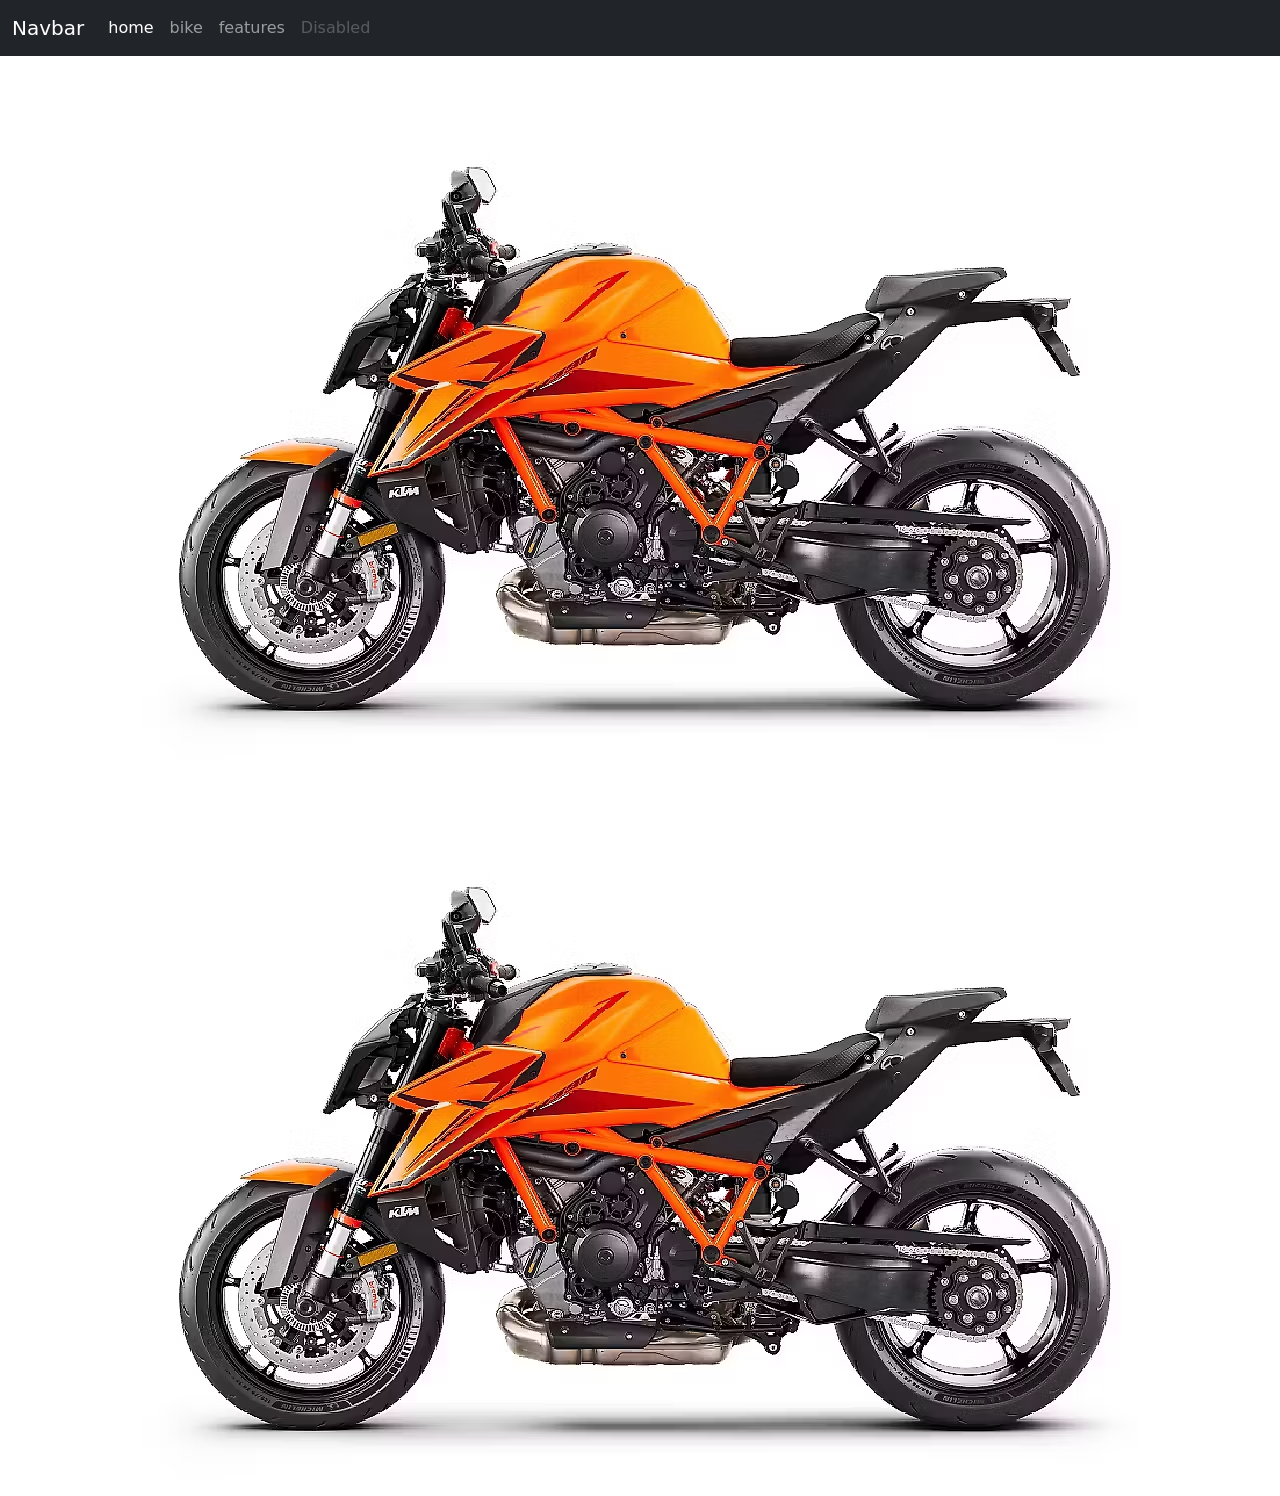
==== boot.html @ 2c3aaea9 ""super.png"" ====
<!doctype html>
<html lang="en">
  <head>
    <meta charset="utf-8">
    <meta name="viewport" content="width=device-width, initial-scale=1">
    <title>Bootstrap demo</title>
    <link href="https://cdn.jsdelivr.net/npm/bootstrap@5.3.8/dist/css/bootstrap.min.css" rel="stylesheet" integrity="sha384-sRIl4kxILFvY47J16cr9ZwB07vP4J8+LH7qKQnuqkuIAvNWLzeN8tE5YBujZqJLB" crossorigin="anonymous">
  </head>
  <body>
    <nav class="navbar navbar-expand-lg bg-dark navbar-dark">
  <div class="container-fluid">
    <a class="navbar-brand" href="#">Navbar</a>
    <button class="navbar-toggler" type="button" data-bs-toggle="collapse" data-bs-target="#navbarNav" aria-controls="navbarNav" aria-expanded="false" aria-label="Toggle navigation">
      <span class="navbar-toggler-icon"></span>
    </button>
    <div class="collapse navbar-collapse" id="navbarNav">
      <ul class="navbar-nav">
        <li class="nav-item">
          <a class="nav-link active" aria-current="page" href="#">home</a>
          
        </li>
        <li class="nav-item">
          <a class="nav-link" href="#">bike</a>
        </li>
        <li class="nav-item">
          <a class="nav-link" href="#">features</a>
        </li>
        <li class="nav-item">
          <a class="nav-link disabled" aria-disabled="true">Disabled</a>
        </li>
      </ul>
    </div>
  </div>
</nav>
    <section id="home">
        <img src="super.png">
    </section>


    <section id="bike">
        
    </section>
    <img src="super.png">
    <script src="https://cdn.jsdelivr.net/npm/bootstrap@5.3.8/dist/js/bootstrap.bundle.min.js" integrity="sha384-FKyoEForCGlyvwx9Hj09JcYn3nv7wiPVlz7YYwJrWVcXK/BmnVDxM+D2scQbITxI" crossorigin="anonymous"></script>
  </body>
</html>
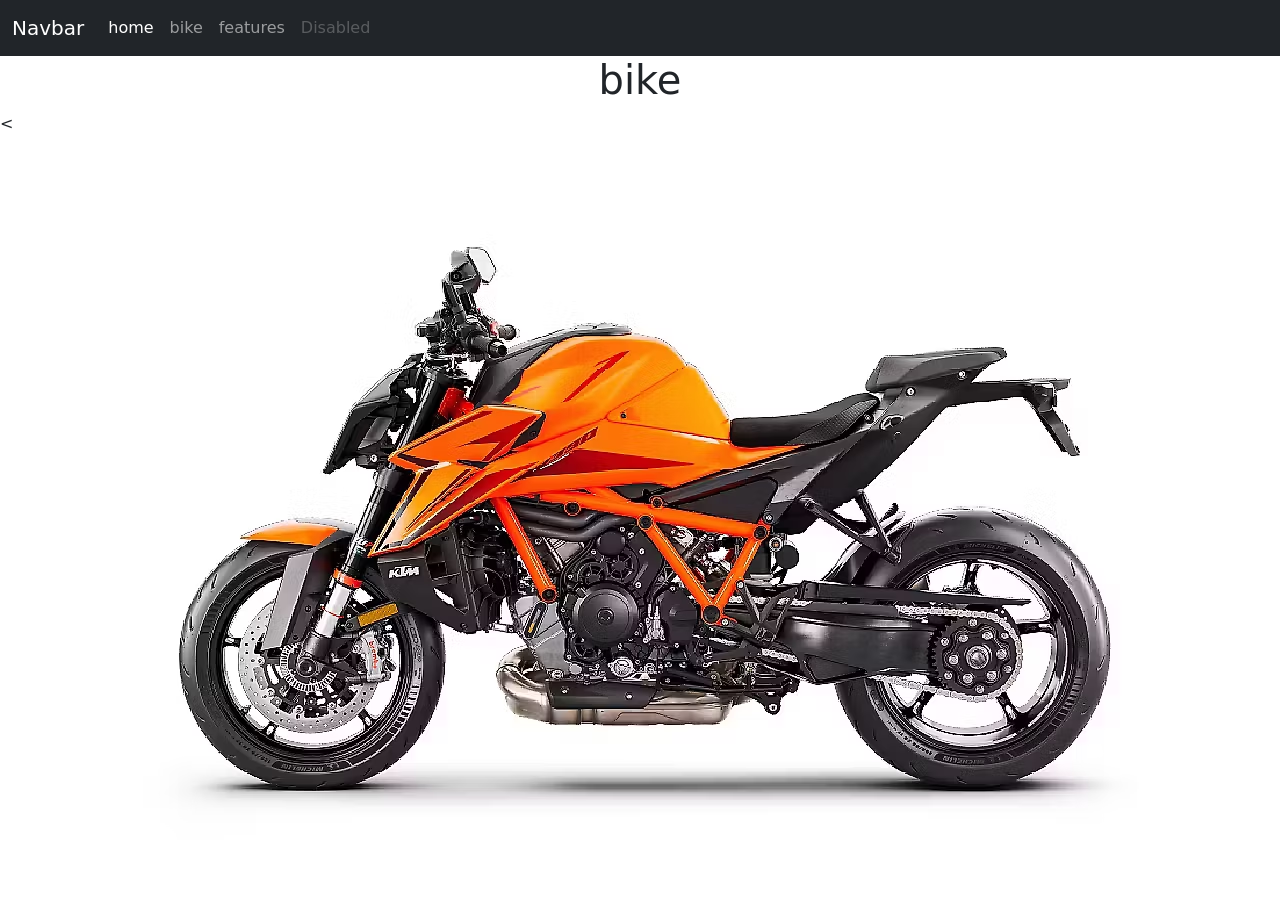
==== commit 25397809: "#box4{     height: 200px;     width: 1400px;     margin: 0px;     background-color: black; }" ====
--- a/boot.html
+++ b/boot.html
@@ -33,12 +33,12 @@
   </div>
 </nav>
     <section id="home">
-        <img src="super.png">
     </section>
 
 
     <section id="bike">
-        
+        <h1 class="text-center">bike</h1>
+        <
     </section>
     <img src="super.png">
     <script src="https://cdn.jsdelivr.net/npm/bootstrap@5.3.8/dist/js/bootstrap.bundle.min.js" integrity="sha384-FKyoEForCGlyvwx9Hj09JcYn3nv7wiPVlz7YYwJrWVcXK/BmnVDxM+D2scQbITxI" crossorigin="anonymous"></script>
